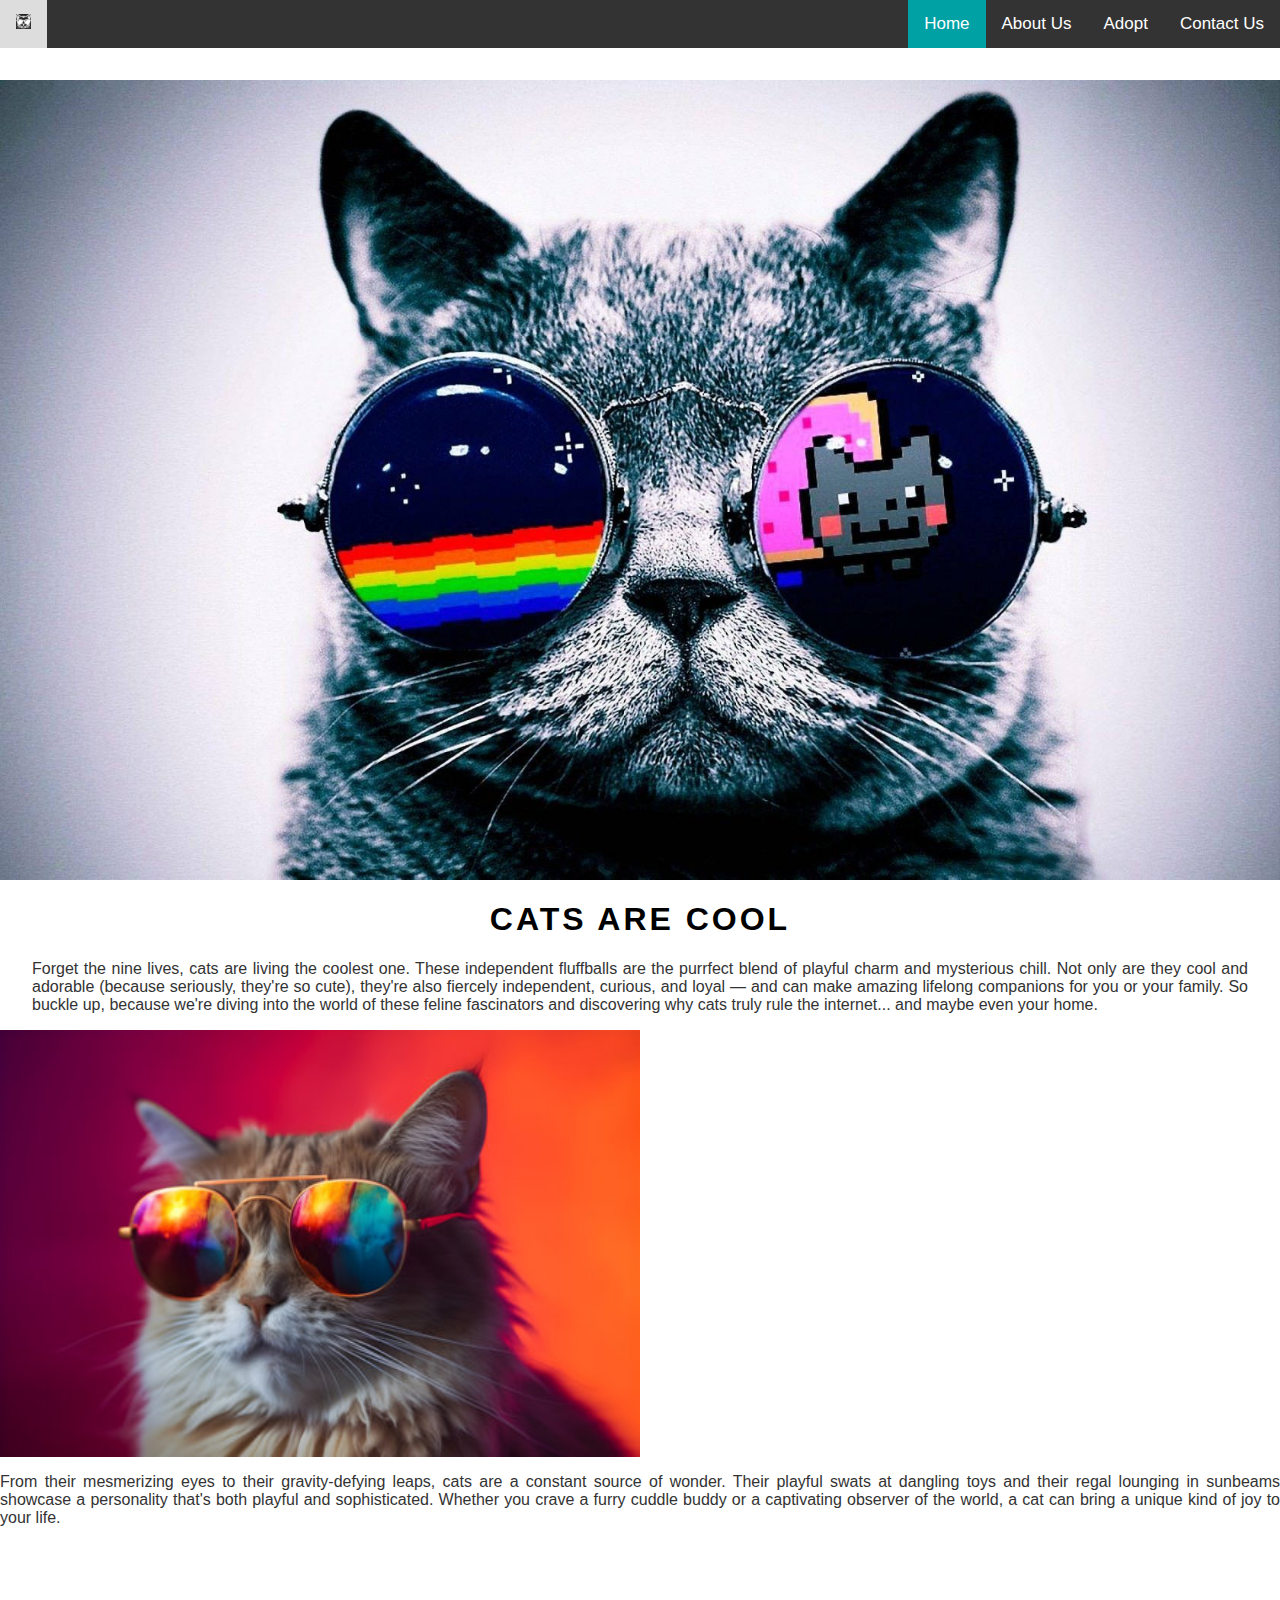
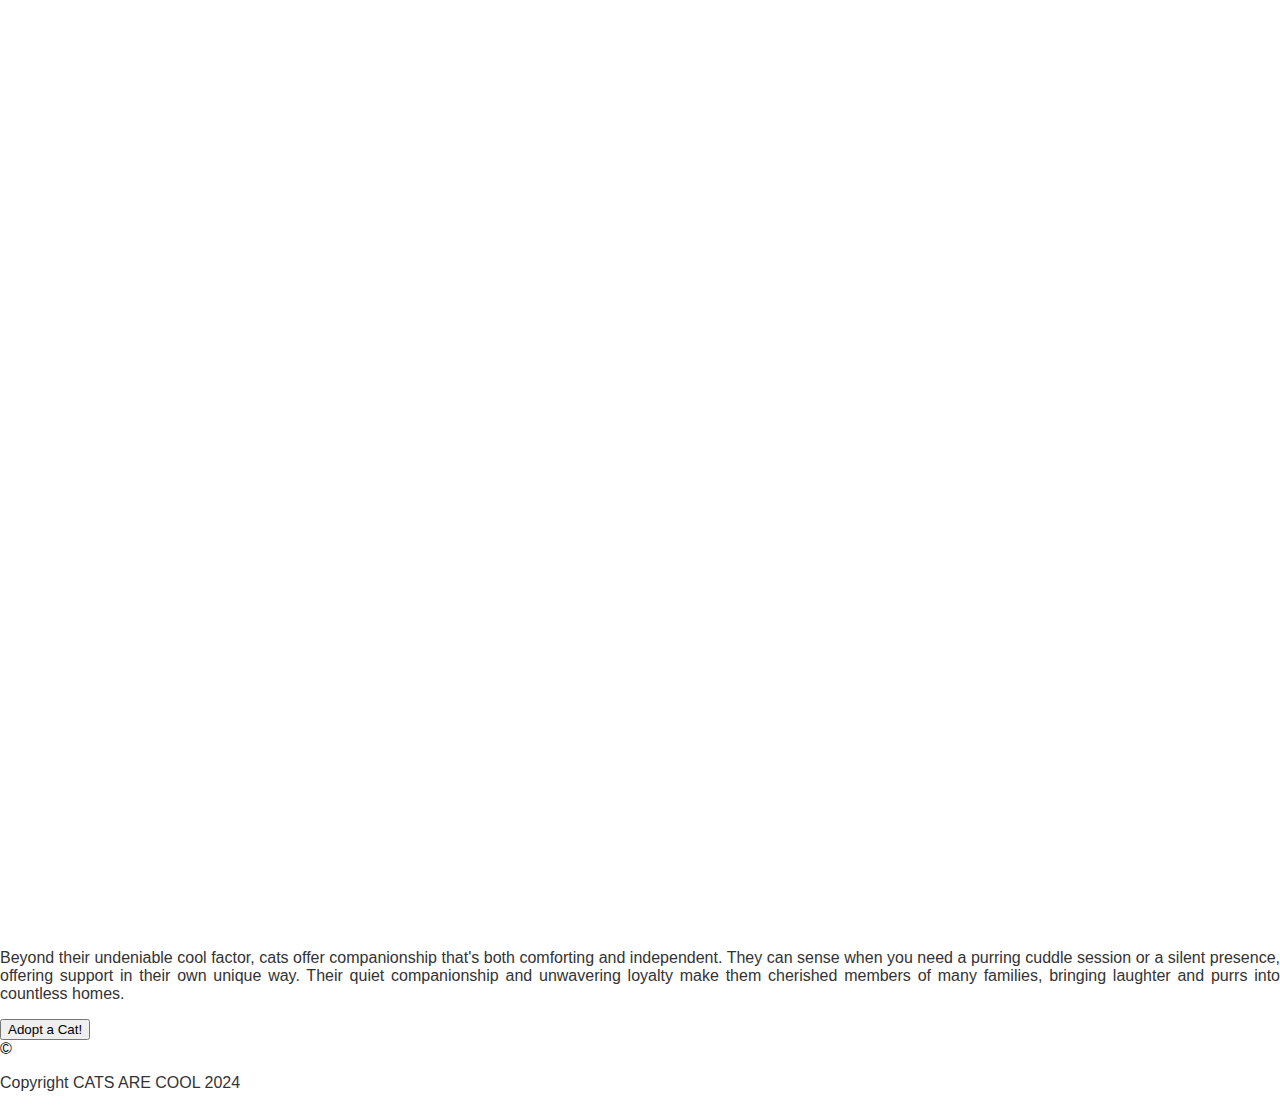
==== index.html @ e4cca5a1 "A lot of work <!--crying-->" ====
<!DOCTYPE html><!--type of html we are using-->
<!--camelCasingLooksLikeThis-->
<html lang="en"> <!--html starts here. lang="en" is the language we are using-->
    <head> <!--admin section. Users won't see what you put in here except for the website heading-->

        <meta charset="UTF-8"><!--types of characters we are using-->
        <meta http-equiv="X-UA-Compatible" content="IE=edge"> <!--browser compatibility-->
        <meta name="viewport" content="width-device-width, initial-scale-1.0"><!--initial size-->
        <meta name="keywords" content="HTML,CSS, Template, Bootstrap"><!-- keywords nb!-->
        <meta name="author" content="Samantha Schultz, 231012">

        <title>Cats Are Cool</title>

        <!--link bootstrap, javascript and google fonts-->

        <link rel="stylesheet" href="css/main.css">

    </head>
    <body>
        <nav> <!--menu goes here-->
            <div class="topNav">

                <a href="index.html"><img src="assets/image/coolCatLogo.jpg" width="15px"></a>
                <div class="topNavRight">
                    <a class="active" href="index.html">Home</a>
                    <a href="pages/aboutUs.html">About Us</a>
                    <a href="pages/adopt.html">Adopt</a>
                    <a href="pages/contactUs.html">Contact Us</a>
                </div>
            </div>
        </nav>
        <header> <!--everything user sees before scrolling-->
            <img src="assets/image/coolCat.jpg">
        </header>

        
        <section class="text"> <!--will have multiple sections-->
            <h1>Cats are cool</h1>
            <p>Forget the nine lives, cats are living the coolest one. 
                These independent fluffballs are the purrfect blend of 
                playful charm and mysterious chill. Not only are they cool and 
                adorable (because seriously, they're so cute), they're also 
                fiercely independent, curious, and loyal — and can make amazing 
                lifelong companions for you or your family. So buckle up, 
                because we're diving into the world of these feline fascinators 
                and discovering why cats truly rule the internet... and maybe even your home.</p>
        </section>

        <section>
            <div class="container">
                <img src="assets/image/redCoolCat.jpg" class="image">
                <div class="overlay">
                    <p class="overlayText"> CHECK OUT THIS COOL CAT</p>
                <img src="assets/image/coolCatWithLights.jpeg" class="image2">
                </div>
            </div>
            <p>
                From their mesmerizing eyes to their gravity-defying leaps, cats are a 
                constant source of wonder. Their playful swats at dangling toys and 
                their regal lounging in sunbeams showcase a personality that's both 
                playful and sophisticated. Whether you crave a furry cuddle buddy or 
                a captivating observer of the world, a cat can bring a unique kind of 
                joy to your life.</p>
        </section>

        <section>
            <br><br>
            <div class="container2">
                <div class="overlay2">
                    <p class="overlayText2"> CHECK OUT THIS COOL CAT</p>
                <img src="assets/image/coolCatWithLight.png" class="image2">
                </div>
            </div>
            <br><br><br><br><br><br><br><br><br><br><br><br><br><br><br> <br><br><br><br><br><br><br><br><br><br><br><br><br><br><br>
            <br><br><br><br><br><br><br><br><br><br><br><br><br><br><br>
            <br><br><br><br><br><br><br><br>
            <p>Beyond their undeniable cool factor, cats offer companionship that's 
                both comforting and independent. They can sense when you need a purring 
                cuddle session or a silent presence, offering support in their own 
                unique way. Their quiet companionship and unwavering loyalty make them 
                cherished members of many families, bringing laughter and purrs into 
                countless homes.</p>
        </section>

        <button type="button" onclick="location.href =  'pages/adopt';">Adopt a Cat!</button>

        <footer>
            &copy; <p>Copyright CATS ARE COOL 2024</p>
        </footer>

    </body>
</html><!--html ends here-->
---- css/main.css ----
body{
    margin: 0;
    font-family: Arial, Helvetica, sans-serif;   
}

.topNav{
    overflow: hidden;
    background-color: #333;
}

.topNav a{
    float: left;
    color: white;
    text-align: center;
    padding: 14px 16px;
    text-decoration: none;
    font-size: 17px;
}

.topNavRight {
    float: right;
}

.topNav a:hover {
    background-color: #ddd;
    color: black;
}

.topNav a.active {
    background-color: #00a1a4;
    color: white;
}

header img {
    width: 100%;
    display: block;
    margin-left: auto;
    margin-right: auto;
    margin-top: 2em;
    padding-top: 0em;
    opacity: 1;
    border-radius: 0px;
}

p {
    font-family: Verdana, Geneva, Tahoma, sans-serif;
    font-size: 16px;
    color: #333;
    text-align: justify;
}

h1 {
    text-align: center;
    text-transform: uppercase;
    letter-spacing: 3px;
}

.text {
    padding-left: 2em;
    padding-right: 2em;
}


 .container{
    position: relative;
    width: 50%;
 }

 .image{
    display: block;
    width: 100%;
    height: auto;

 }

 .overlay{
    position: absolute;
    top: 0;
    bottom: 0;
    left: 0;
    right: 0;
    height: 100%;
    width: 100%;
    opacity: 0;
    transition: .5s ease;
    background-color: #00a1a4;
}

.container:hover .overlay{
    opacity: 1;
}

.overlayText{
    color: white;
    font-size: 20px;
    position: absolute;
    top: 50%;
    left: 50%;
    transform: translate(-50%, -50%);
    -ms-transform: translate(-50%, -50%);
}





.container2{
    position: relative;
    width: 50%;
 }

 .image2{
    display: block;
    width: 100%;
    height: auto;
 }

 .overlay2{
    position: absolute;
    top: 0;
    bottom: 0;
    left: 0;
    right: 0;
    height: 100%;
    width: 100%;
    opacity: 0;
    transition: .5s ease;
    background-color: #333;
}

.container2:hover .overlay2{
    opacity: 1;
}

.overlayText2{
    color: white;
    font-size: 20px;
    position: absolute;
    top: 50%;
    left: 50%;
    transform: translate(-50%, -50%);
    -ms-transform: translate(-50%, -50%);
}

.button {
    background-color: #00a1a4; /* Green */
    border: none;
    font-size: 16px;
    color: white;
    padding: 15px 32px;
    text-align: center;
    text-decoration: none;
    display: inline-block;
    font-size: 16px;
  }
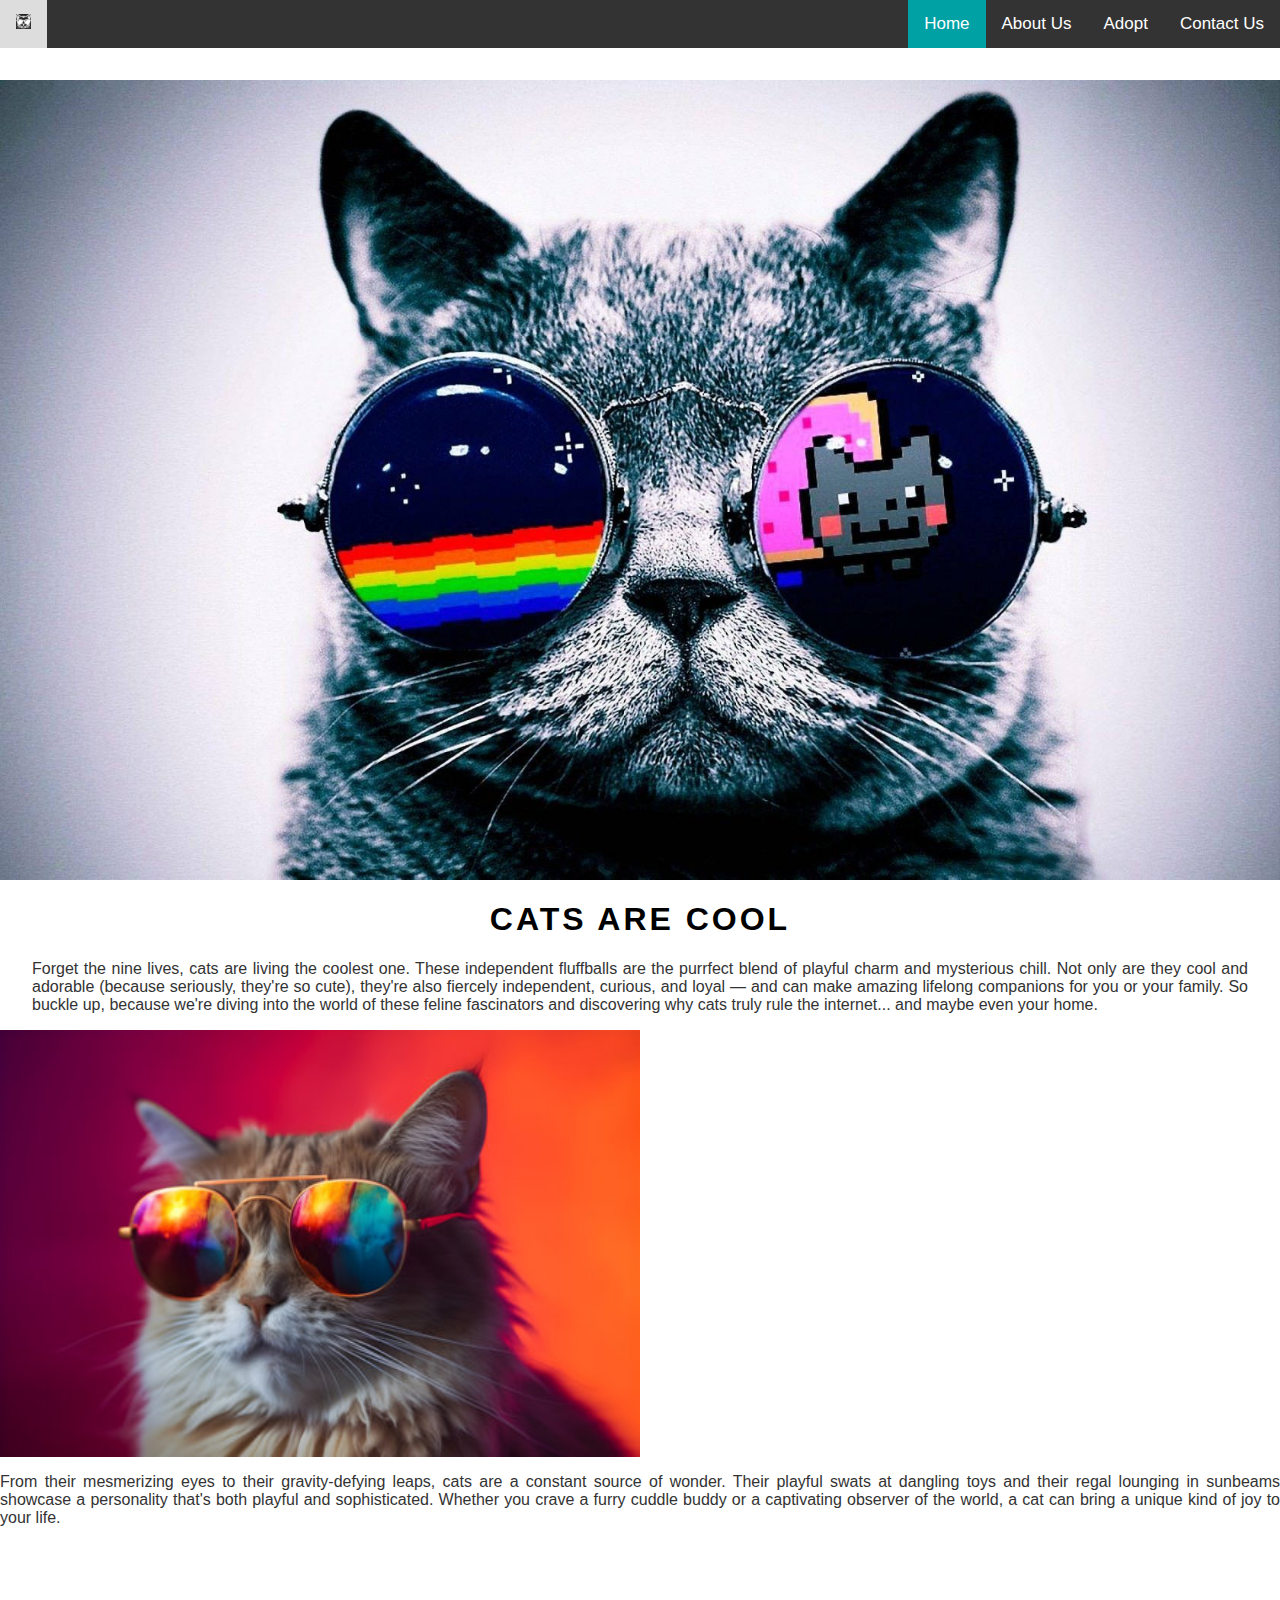
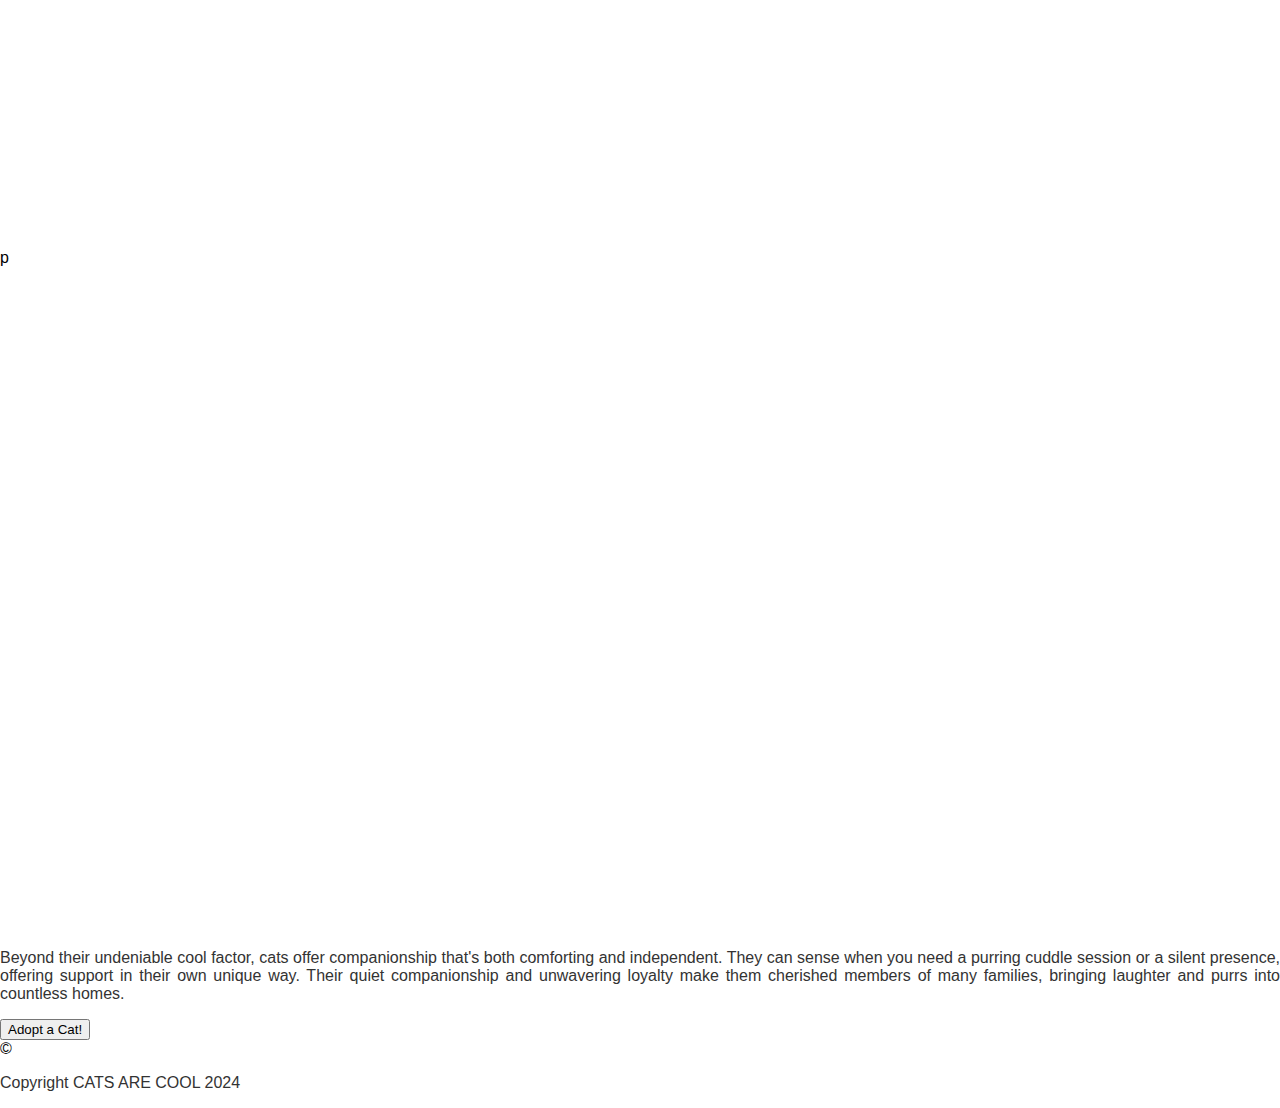
==== commit 482b7717: "update" ====
--- a/index.html
+++ b/index.html
@@ -71,7 +71,7 @@
                 <img src="assets/image/coolCatWithLight.png" class="image2">
                 </div>
             </div>
-            <br><br><br><br><br><br><br><br><br><br><br><br><br><br><br> <br><br><br><br><br><br><br><br><br><br><br><br><br><br><br>
+            <br><br><br><br><br><br><br><br><br><br><br><br><br><br><br>p<br><br><br><br><br><br><br><br><br><br><br><br><br><br><br>
             <br><br><br><br><br><br><br><br><br><br><br><br><br><br><br>
             <br><br><br><br><br><br><br><br>
             <p>Beyond their undeniable cool factor, cats offer companionship that's 
